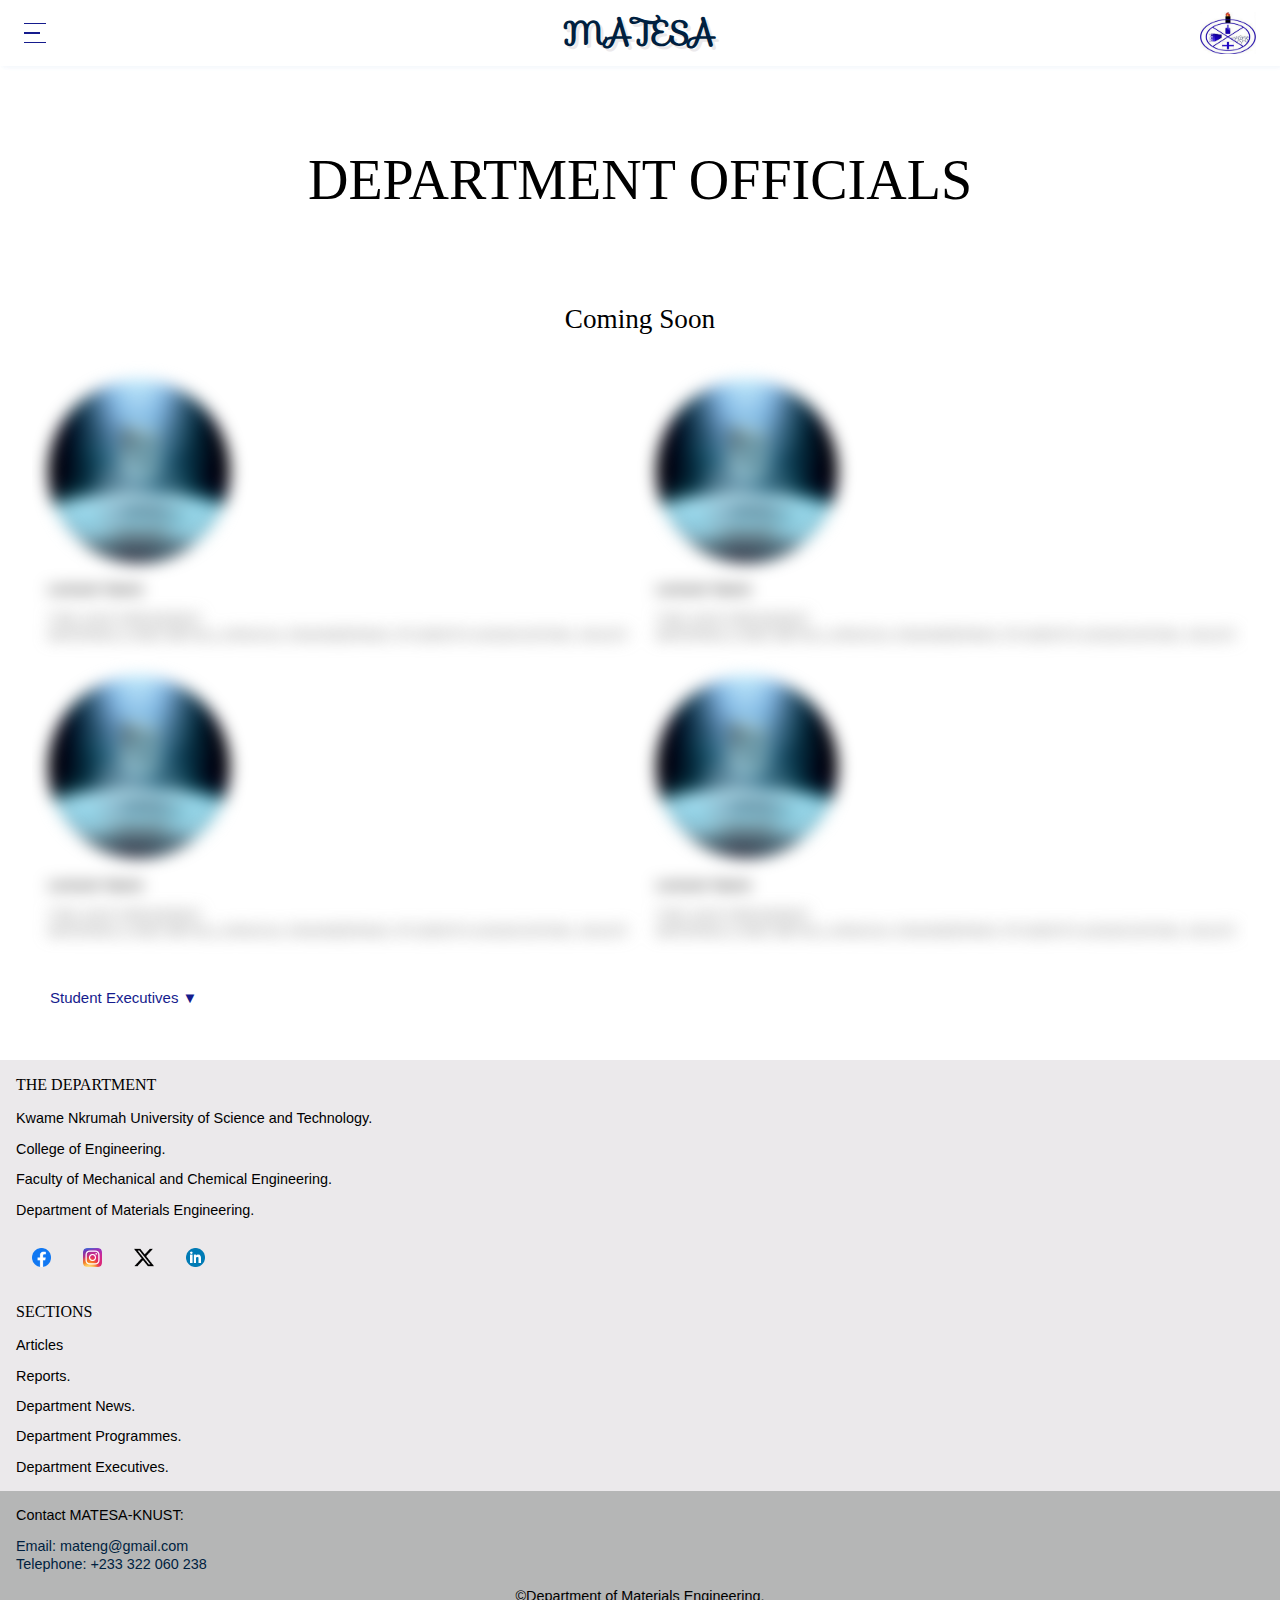
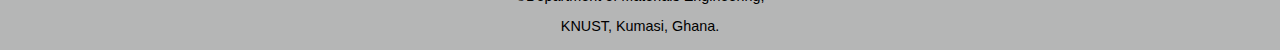
==== executives.html @ 15298bf7 "Add files via upload" ====
<!doctype html>
<html>
<head>
<link rel="icon" type="image/x-icon" href="images/matfav.jpg">
<title>MATESA-KNUST Executives</title>
<meta property="og:image" content="https://sly-j7.github.io/Matesa/images/matfav.jpg" />
    <meta name="description" content="This page talks about the student heads of MATESA. It also includes some officials of the materials engineering department ">
    <meta name="keywords" content="MATESA,MATESA KNUST,materials engineering,metallurgical engineering">
    <meta property="og:locale" content="en_US">
    <meta property="og:type" content="website">
    <meta property="og:title" content="MATESA-KNUST Executives">
    <meta property="og:description" content="This page talks about the student heads of MATESA. It also includes some officials of the materials engineering department ">
    <meta property="og:url" content="https://sly-j7.github.io/Matesa/executives.html">
    <meta property="og:site_name" content="MATESA-KNUST Executives">
<meta charset="utf-8">
<meta name="viewport" content="width=device-width, initial-scale=1">
<meta http-equiv="X-UA-Compatible" content="IE=edge">
<link rel="stylesheet" href="https://cdnjs.cloudflare.com/ajax/libs/font-awesome/4.7.0/css/font-awesome.min.css">
<link rel="stylesheet" type="text/css" href="matesa.css" >
<script type="text/javascript" src="matesa.js"></script>

<style>
.content
{
  background-color: white;
  width: 100%;
}
.officials
{
  background-color: white;
  color: #151B8D;
  cursor: pointer;
  padding: 18px;
  width: 100%;
  border: none;
  text-align: left;
  outline: none;
  font-size: 15px;
  transition: ;
}
.panel
{
  padding: 0 18px;
  background-color: white;
  max-height: 0;
  overflow: hidden;
  transition: max-height 0.2s ease-out;
}
.people
{
  width: 100%;
  height: auto;
  white-space: nowrap;
  overflow-x: auto;
  display: flex;
  flex-direction: row;
  position: relative;
}
.p1
{
  background-color: white;
  margin: 1.5em;
  width: 20em;
  height: auto;
  object-fit: fill;
  aspect-ratio: 4/3;
  white-space: normal;
  border-radius: 5%;
  position: relative;
  box-shadow: 0 4px 8px 0 #F2F6FB, 0 6px 20px 0 #F2F6FB;
}
.p1 img
{
  width: 100%;
  aspect-ratio: 24/28;
  object-fit: fill;
  padding: 0;
  margin: auto;
  display: block;
  position: relative;
}
.p1 p
{
  padding: 2em;
  width: 90%;
  text-align: left;
  margin: auto;
  display: block;
  padding: 0.5em;
  font-family:Helvetica, sans-serif	;
}
p{font-family:Helvetica, sans-serif	;}
.exeImage
{
 width: 70%; 
 margin: auto; 
 aspect-ratio: 1/1; 
 border-radius: 50%;
}
@media only screen and (min-width: 550px) {
.exeImage
{
 width: 50%;
 }
}
@media only screen and (min-width: 800px) {
.exeImage
{
 width: 30%;
 }
}
</style>



</head>

<!-- side navigation menu -->
<div id="mySidenav" class="sidenav">
<a href="javascript:void(0)" class="closebtn" onclick="closeNav()">&times;</a>
  <a href="index.html">Home</a>
  <a href="Programs.html">Programs</a>
  <a onclick="message()">Articles</a>
  <a onclick="reports.html">Reports</a>
   <a href="MIH.html">The MIH</a>
  <a href="aboutmatesa.html">About MATESA</a>
  <a href="executives.html">MATESA Executives</a>
  <a onclick="message()">Contact</a>
</div>

<div id="main">
<!-- Add all page content inside this div are pushed when the sidenav is in action-->



             <body id="body">
<div class="content">
<br />
<br />

<h2 style="text-align: center;">DEPARTMENT OFFICIALS</h2>


<br />
<h3 style="text-align:center;">Coming Soon</h3>
<br />
<div style="width:100%; margin:0 1em;filter: blur(0.5em);
  -webkit-filter: blur(0.5em);">

<div style="width: 50%; float:right;">

<img src="matpictures/I8.jpg" class="exeImage" alt="Department executives" />
<p><b>Lecturer Name</b><p/>
<p style="color: #808080;text-transform: uppercase;">The Vice President.<br />
Materials and Metallurgical Engineering Students Association, KNUST.
</p>

<br />

<img src="matpictures/I8.jpg" class="exeImage" alt="Department executives" />
<p><b>Lecturer Name</b><p/>
<p style="color: #808080;text-transform: uppercase;">The Vice President.<br />
Materials and Metallurgical Engineering Students Association, KNUST.
</p>

</div>
<!-- left section of members -->

<div style="width: 50%; float: left;">

<img src="matpictures/I8.jpg" class="exeImage" alt="Department executives"/>
<p><b>Lecturer Name</b><p/>
<p style="color: #808080;text-transform: uppercase;">The Vice President.<br />
Materials and Metallurgical Engineering Students Association, KNUST.
</p>

<br />

<img src="matpictures/I8.jpg" class="exeImage" alt="Department executives" />
<p><b>Lecturer Name</b><p/>
<p style="color: #808080;text-transform: uppercase;">The Vice President.<br />
Materials and Metallurgical Engineering Students Association, KNUST.
</p>
<br />
</div>

</div>


<br />
<!-- Section of Student Executives-->
<button class="officials">Student Executives &#x25BC;</button>
<div class="panel">
<!-- Panel content -->
<h3>Student Executives</h3>
<!-- beginning of report div -->
<div class="people">

<div class="p1">
<img src="matExecutives/president.JPG" alt="Andrew Newlands" />
<h4 style="text-align:center;">Andrew Senam Newlands Tsini</h4>
<ul>
<li>Status: <br />President</li><br />
<li>Program of Study: <br /> Materials Engineering
</li><br />
<li>Engineering Interest: <br />Materials failure and non destructive testing</li><br />
<li>Email: <br /><a href="mailto:se.newlands09@gmail.com">se.newlands09@gmail.com</a></li>
</ul>
 </div>
<!-- end of r1 div -->

<div class="p1">
<img src="matExecutives/Wo.jpg" alt="Eshun Liza"/ style="aspect-ratio:4/5">
<h4 style="text-align:center;">Eshun Liza</h4>
<ul>
<li>Status: <br />Women's Commissioner</li><br />
<li>Program of Study: <br /> Materials Engineering
</li><br />
<li>Engineering Interest: <br />Entrepreneurship</li><br />
<li>Email: <br /><a href="mailto:leshun5@st.knust.edu.gh">leshun5@st.knust.edu.gh</a></li>
</ul>
 </div>
<!-- end of r1 div -->

<div class="p1">
<img src="matExecutives/financial.JPG" alt="Adom Anthony" />
<h4 style="text-align:center;">Adom Anthony</h4>
<ul>
<li>Status: <br />Financial Secretary</li><br />
<li>Program of Study: <br /> Materials Engineering
</li><br />
<li>Engineering Interest: <br />Ceramics and Composites</li><br />
<li>Email: <br /><a href="mailto:anthonyadom98@gmail.com">anthonyadom98@gmail.com</a></li>
</ul>
 </div>
<!-- end of r1 div -->

<div class="p1">
<img src="matExecutives/organa.JPG" alt="Theophilus Buckman Baidoo" />
<h4 style="text-align:center;">Theophilus Buckman Baidoo</h4>
<ul>
<li>Status: <br />Organizing Secretary</li><br />
<li>Program of Study: <br /> Metallurgical Engineering
</li><br />
<li>Engineering Interest: <br />Mineral Processing</li><br />
<li>Email: <br /><a href="mailto:anthonyadom98@gmail.com">anthonyadom98@gmail.com</a></li>
</ul>
 </div>
<!-- end of r1 div -->

<div class="p1">
<img src="matExecutives/pro.JPG" alt="Berkye Joana Gyaamah"/>
<h4 style="text-align:center;">Berkye Joana Gyaamah</h4>
<ul>
<li>Status: <br />PRO</li><br />
<li>Program of Study: <br /> Materials Engineering
</li><br />
<li>Engineering Interest: <br />Materials failure and non destructive testing</li><br />
<li>Email: <br /><a href="mailto:gyaamahberkye@gmail.com">gyaamahberkye@gmail.com</a></li>
</ul>
 </div>
<!-- end of r1 div -->


</div>
<!-- end of report div -->

</div>
<!-- end of panel -->
<!-- end of section -->



<script type="text/javascript">
var acc = document.getElementsByClassName("officials");
var i;

for (i = 0; i < acc.length; i++) {
  acc[i].addEventListener("click", function() {
    this.classList.toggle("active");
    var panel = this.nextElementSibling;
    if (panel.style.maxHeight) {
      panel.style.maxHeight = null;
    } else {
      panel.style.maxHeight = panel.scrollHeight + "px";
    } 
  });
}
</script>
</div>
</body>



<br />
<br />

<footer>
<script type=text/javascript src="footer3.js">
</script>
</footer>
</div>
</html>
---- matesa.css ----
html
{
 margin: 0;
 padding: 0;
 scroll-behavior: smooth;
}
header, .header
{
  background-color: white;
  height: auto;
  position: relative;
  width: 100%;
  display: flex;
  flex-direction: row;
  align-items: baseline;
  top: 0;
  z-index: 100;
  padding: 0;
  margin: 0;
  text-align: center;
  box-shadow: 3px 0 6px 0 #F2F6FB,3px 0 6px 0 #F2F6FB;
  box-sizing: border-box;
}
.leftDiv
{
width: 30%;
display: flex;
flex-direction: row;
align-items: baseline;
margin: auto;
}
.centerDiv
{
width: 40%;
display: flex;
flex-direction: row;
 justify-content: center;
 align-items: baseline;
 margin: 0.5em 0;
}
.rightDiv
{
width: 30%;
display: flex;
flex-direction: row;
align-items: baseline;
margin: auto;
}
@media only screen and (min-width: 550px){
  /* For desktop: */
.header { 
  width: 100%; 
  padding: 0; 
  margin: 0;
  height: auto;
  }
}
.container
{
  display: block;
  cursor: pointer;
  float: left;
  position: relative;
  margin: auto 0 auto 0.5em;
  box-sizing: border-box;
}
.bar2
{
  width: 0.8em;
  aspect-ratio; 4/3;
  height: 0.1em;
  background-color: #151B8D;
  margin: 0.3em 0;
  transition: 0.4s;
  object-fit: fill;
}
.bar1, .bar3
{
  width: 1.1em;
  height: 0.1em;
  aspect-ratio; 4/3;
  background-color: #151B8D;
  margin: 0.1em 0;
  transition: 0.4s;
  object-fit: fill;
}
@media only screen and (min-width: 1000px){
  /* For desktop: */
.bar2 {
  width: 1em;
  height: 0.1em;
  margin: 0.5em 0;
  }
.bar1, .bar3 {
  width: 1.4em;
  height: 0.1em;
  margin: 0.3em 0;
  }
}
h1
{
  position: relative;
  font-weight: 700;
  color: #151B8D;
  font-size: 1.3em;
  font-family: "Sofia", sans-serif;
  text-align: center;
  padding: 0;
  margin: auto;
  display: block;
  text-shadow: 0.1em 0.1em #EBE9EB;
}
.matLogo
{
  width: 30%;
  aspect-ratio: 4/3;
  position: relative;
  padding: 0;
  margin:  auto 0.5em auto auto;;
  display: block;
  float: right;
}
@media only screen and (min-width: 600px){
.matLogo
{ 
  width: 3em;
  aspect-ratio: 4/3;
  position: relative;
  padding: 0;
  margin: auto 1.5em auto auto;
  display: block;
  float: right;
 }
.container
{
  margin: auto 0 auto 1.5em;
 }
}
@media only screen and (min-width: 850px) {
.matLogo
{
  width: 3.5em;
  aspect-ratio: 4/3;
  position: relative;
  padding: 0;
  margin: auto 1.5em auto auto;
  display: block;
  float: right;
 }
.container
{
  margin: auto 0 auto 1.5em;
 }
}
.content
{
   margin: 0.5em;
   padding: 0;
   display: block;
   position: relative;
   background-color: white;
   width: 98%;
   height: auto;
   overflow: clip;
   margin: auto;
   box-sizing: border-box;
   font-family:Helvetica, Verdana,Arial,sans-serif	;
}
@media only screen and (min-width: 550px){
.content
{
 width: 95%;
 height: 50%;
 margin: auto;
 display: block;
 }
h1
{
position: relative;
  font-weight: 700;
  color: #151B8D;
  font-size: 2em;
  text-align: center;
  padding: 0;
  margin: auto;
  display: block;
  text-shadow: 0.1em 0.1em #EBE9EB;
 }
}
@media only screen and (min-width: 850px) {
h1
{
  text-align: center;
  margin: auto;
 }
}
.sidenav
{
  height: 100%;
  width: 0; /* 0 width - changes with JavaScript */
  position: fixed;
  top: 0; /* Stay at the top */
  left: 0;
  background-color: #270e59;
  overflow-x: hidden;
  padding-top: 2em; /* Place content 60px from the top */
  transition: 0.5s; /* 0.5 second transition effect to slide in the sidenav */
  z-index: 200;
}
.sidenav a
{
  padding: 0.5em 0.5em 0.5em 0.5em;
  text-decoration: none;
  font-size: 1.1em;
  color: #818181;
  display: block;
  transition: 0.3s;
  margin-left: 1.5em;
}
.sidenav a:hover
{
  color: #f1f1f1;
}

/* Position and style the close button (top right corner) */
.sidenav .closebtn
{
  position: absolute;
  top: 0;
  right: 1em;
  font-size: 2.5em;
  margin-left: ;
  float: right;
}

/* Style page content - use this if you want to push the page content to the right when you open the side navigation */
#main {
  transition: margin-left .5s;
  padding: 0;
  margin: 0;
  width: 100%;
  position: -webkit-sticky;
  position: sticky;
  display: flex;
  overflow: scroll;
  flex-direction: column;
  height: auto;
  font-family:Helvetica, Verdana,Arial,sans-serif	;
}
/* On smaller screens, where height is less than 450px, change the style of the sidenav (less padding and a smaller font size) */
@media screen and (max-height: 450px) {
  .sidenav {padding-top: 15px;}
  .sidenav a {font-size: 18px;}
}
.sticky
{
 opacity: 1;
 z-index: 100;
}
/* Rotate first bar */
.change .bar1 {
  transform: translate(0, 11px) rotate(-45deg);
}

/* Fade out the second bar */
.change .bar2 {opacity: 0;}

/* Rotate last bar */
.change .bar3 {
  transform: translate(0, -11px) rotate(45deg);
}
/* Style all font awesome icons */
body
{
 padding: 0;
 top: 0;
 margin: auto;
 width: 100%;
 position: relative;
 z-index: -1;
 background-color: white;
 color: black;
 overflow: scroll;
 height: auto;
 display: flex;
 flex-direction: column;
 box-sizing: border-box;
 font-family:Helvetica, Verdana,Arial,sans-serif	;
}
.fa
{
  padding: 20px;
  font-size: 1em;
  width: 5vw;
  text-align: center;
  text-decoration: none;
  background-color: ;
  color: #001F3F;
  border-radius: 50%;
}
/* hover effect*/
.fa:hover
{
 opacity: 0.7;
}
p
{
  font-size: 0.9em;
  color: ;
  font-family:Helvetica, Verdana,Arial,sans-serif	;
  font-weight: 100;
}
h2
{
  font-size: 2em;
  color: black;
  font-family: Didot, serif;
  font-weight: 100;
}
@media screen and (min-width: 650px) {
h2
{
  font-size: 3.5em;
 }
.blogDate
{
 font-size: 2em;
 }
}
h3
{
  font-size: 1.7em;
  font-family: Didot, serif;
  font-weight: 100;
  color: ;
}
h4
{
  float: center;
  text-align: center;
  margin-top: 1.5em;
  color: black;
  font-family: Bodoni Moda;
}
.blogDate
{
 margin-left: 2vw; 
 font-family: Bodoni Moda; 
 color: black;
 font-size: 1em;
}
.comment
{
  font-size: 1em;
  color: #808080;
  margin-top: 0;
  width: 80%;
  margin: auto auto auto auto;
}
.date
{
  color: #808080;
  text-align: right;
  position: relative;
}
.across
{
  max-width: 100%;
  aspect-ratio: 21/9;
  padding: 0;
  margin: 0;
  background-size: cover;
  box-sizing: border-box;
  display: block;
}
.inside
{
  max-width: 70%;
  aspect-ratio: 4/3;
  display: block;
  margin: auto;
  box-sizing: border-box;
}
.wide
{
  width: 100%;
  aspect-ratio: 21/9;
  margin: auto;
  background-size: cover;
  display: block;
  box-sizing: border-box;
}
.media
{
  width: 100%;
  height: auto;
  display: block;
  margin: auto;
  box-sizing: border-box;
}
.media img
{
  width: 90%;
  margin: auto;
  display: block;
  float: none;
  aspect-ratio: 16/9;
  box-sizing: border-box;
}
.media figcaption
{
  width: 90%;
  margin: auto;
  color: #3E3B39;
  font-family:Helvetica, Verdana,Arial,sans-serif	;
}
hr
{
  height: 0.4em;
  background: black;
  width: 95%;
  display: block;
  margin: auto;
}
ol
{
  font-size: 2.vh;
  margin-left: 2vw;
  margin-right: 2vw;
  color: #3E3B39;
}
.news
{
  width: 95%;
  padding: 1vh 1vh 1vh 1vh;
  position: relative;
  margin: auto;
  box-shadow: 0 4px 8px 0 rgba(0, 0, 0, 0.2), 0 6px 20px 0 rgba(0, 0, 0, 0.19);
  display: block;
  box-sizing: border-box;
}
a
{
  text-decoration: none;
  color: #001F3F;
  padding: 0;
  margin: 0;
}
button 
{
  position: relative;
  background-color: #001F3F;
  border: none;
  font-size: 1em;
  color: #FFFFFF;
  padding: 10px;
  width: auto;
  text-align: center;
  transition-duration: 0.4s;
  text-decoration: none;
  overflow: hidden;
  cursor: pointer;
  margin: auto;
  display: block;
}
button:after
{
  content: "";
  background: #f1f1f1;
  display: block;
  position: absolute;
  padding-top: 300%;
  padding-left: 350%;
  margin-left: -20px !important;
  margin-top: -120%;
  opacity: 0;
  transition: all 0.8s
}
button:active:after
{
  padding: 0;
  margin: 0;
  opacity: 1;
  transition: 0s;
}
.about
{
  margin: auto;
  width: 93%;
  background-color: white;
  border-radius: 1.5%;
  padding: 2px 16px;
  box-shadow: 0 4px 8px 0 rgba(0, 0, 0, 0.2), 0 6px 20px 0 rgba(0, 0, 0, 0.19);
  transition: 0.3s;
  text-align: left;
  color: black;
  display: block;
  position: relative;
  z-index: 0;
  box-sizing: border-box;
}
.report
{
  width: 100%;
  height: auto;
  white-space: nowrap;
  overflow-x: auto;
  display: flex;
  flex-direction: row;
  box-sizing: border-box;
}
.r1
{
  background-color: white;
  margin: 1.5em;
  width: 15em;
  white-space: normal;
  border-radius: 5%;
  position: relative;
  box-shadow: 0 4px 8px 0 #F2F6FB, 0 6px 20px 0 #F2F6FB;
  box-sizing: border-box;
}
.r1 img, .r1Adv img
{
  width: 15em;
  aspect-ratio: 4/3;
  padding: 0;
  margin:0;
  display: block;
  position: relative;
  box-sizing: border-box;
}
.r1 p, .r1Adv p
{
  padding: 2em;
  width: 90%;
  text-align: left;
  margin: auto;
}
figure
{
  width: 100%;
  position: relative;
  height: auto;
  display: block;
  box-sizing: border-box;
}
figcaption
{
  width: 55%;
  float: right;
  color: #3E3B39;
  font-family:Helvetica, Verdana,Arial,sans-serif	;
  font-size: 1em;
  display: block;
  position: relative;
  margin: auto;
}
.articles
{
  margin: auto;
  width: 2px 16px;
  background-color: white;
  border-radius: ;
  padding: 10px 10px;
  box-shadow: 0 4px 8px 0 #F2F6FB, 0 6px 20px 0 #F2F6FB;
  transition: 0.3s;
  text-align: left;
  color: black;
  display: block;
  position: relative;
  z-index: 0;
  box-sizing: border-box;
}
.cube
{
  width: 100%;
  float: ;
  aspect-ratio: 16/9;
  border-radius: ;
  display: block;
  margin: auto;
}
@media only screen and (min-width: 850px) {
.cube 
{
  width: 50%;
  margin: auto auto auto 0;
  padding: 2em;
  float: left;
 }
}
.blog
{
  position: relative;
  padding: 1em;
  background: white;
  margin: auto;
  width: 95%;
  box-sizing: border-box;
}
.blog::first-letter
{
  font-size: 5em;
}
footer
{
 display:flex;
 flex-direction: column;
 white-space:nowrap;
 box-sizing: border-box;
}
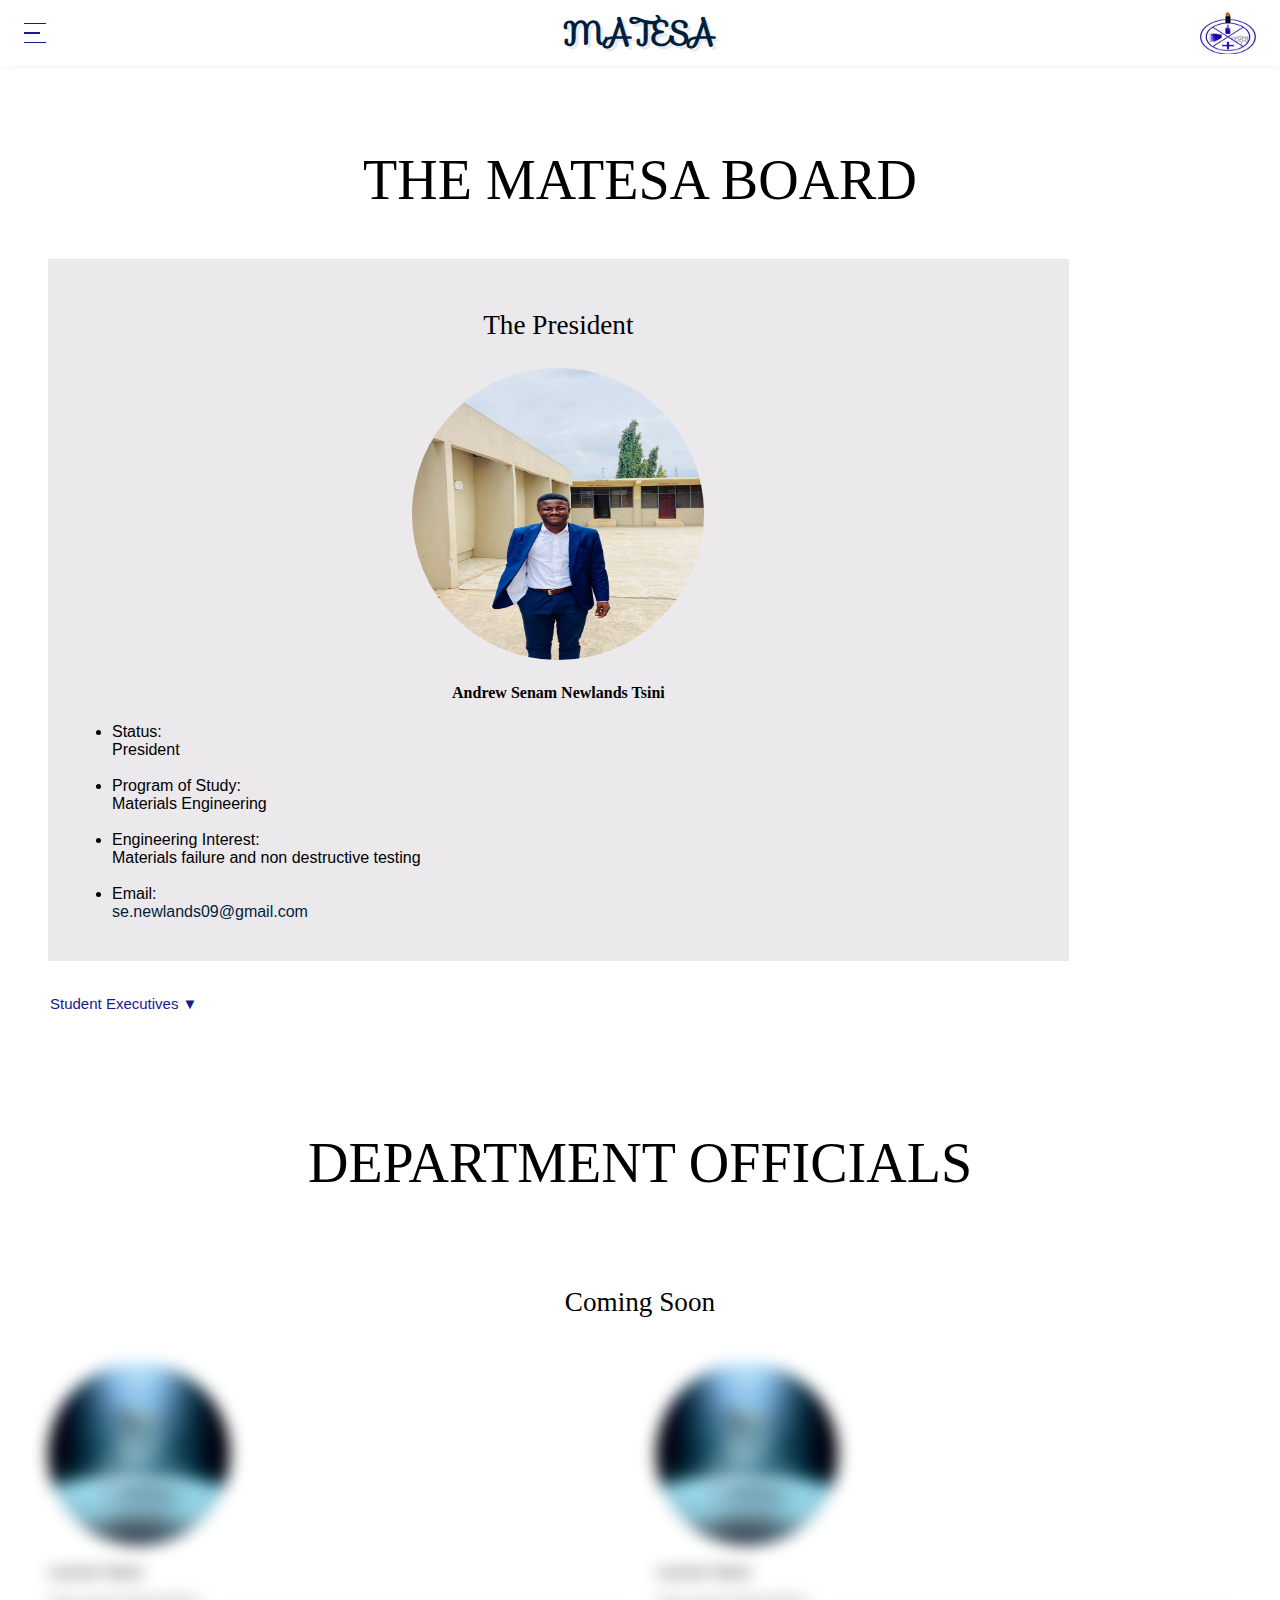
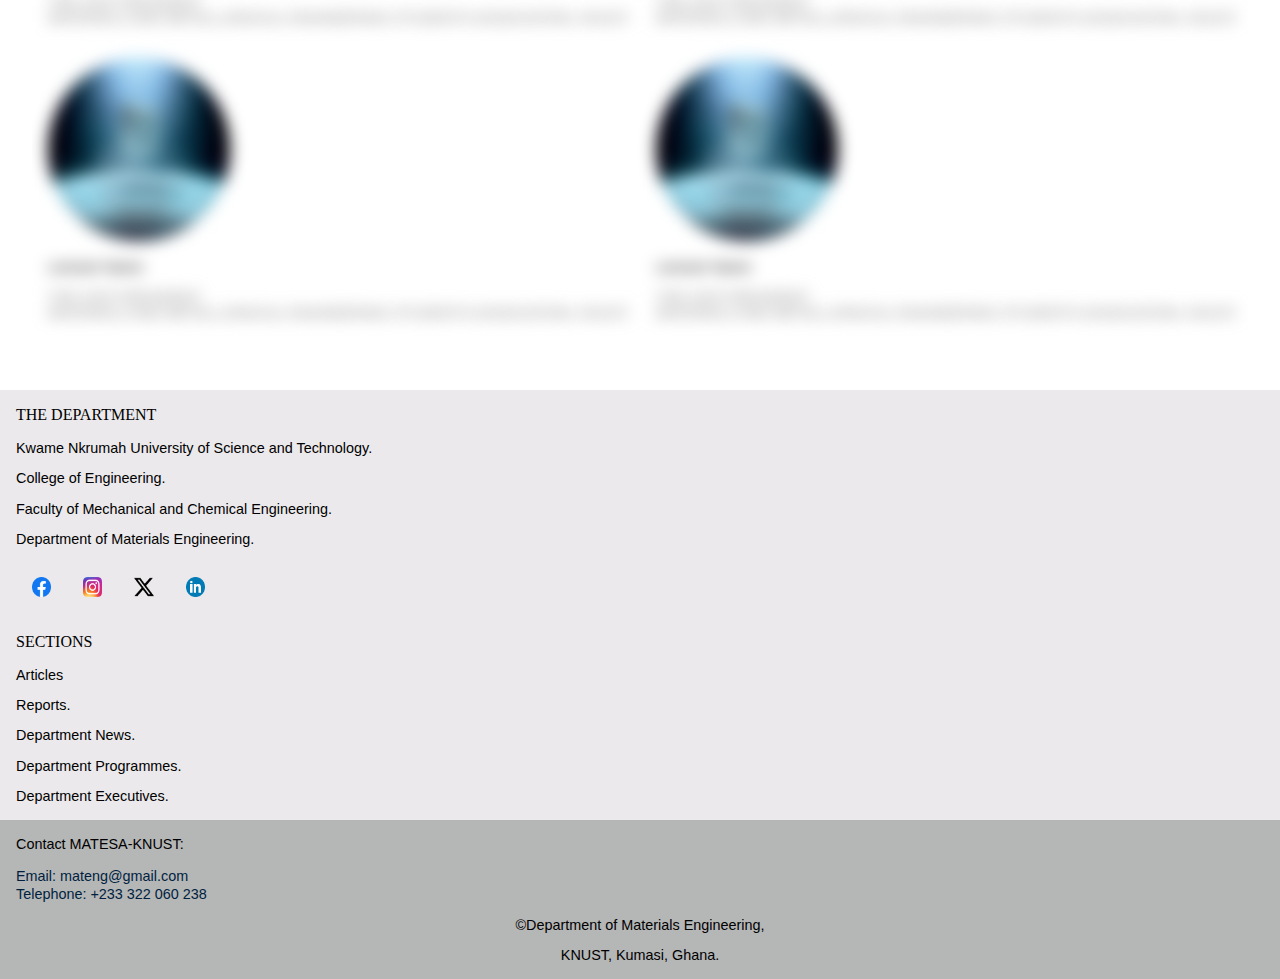
==== commit 0af24a4e: "Add files via upload" ====
--- a/executives.html
+++ b/executives.html
@@ -3,13 +3,13 @@
 <head>
 <link rel="icon" type="image/x-icon" href="images/matfav.jpg">
 <title>MATESA-KNUST Executives</title>
-<meta property="og:image" content="https://sly-j7.github.io/Matesa/images/matfav.jpg" />
-    <meta name="description" content="This page talks about the student heads of MATESA. It also includes some officials of the materials engineering department ">
+<meta property="og:image" content="https://sly-j7.github.io/Matesa/matExecutives/executives.PNG" />
+    <meta name="description" content="Meet the Executive Heads of the Materials and Metallurgical Student Association (MATESA) of KNUST! Our dynamic leadership team is dedicated to fostering academic excellence, promoting professional development, and enhancing student engagement in materials science and metallurgy. Led by our visionary President, supported by a proactive Vice President, and backed by a skilled team of secretaries, treasurers, and event coordinators, MATESA is committed to creating a vibrant community for all students. Join us as we innovate, collaborate, and pave the way for future leaders in the field!">
     <meta name="keywords" content="MATESA,MATESA KNUST,materials engineering,metallurgical engineering">
     <meta property="og:locale" content="en_US">
     <meta property="og:type" content="website">
     <meta property="og:title" content="MATESA-KNUST Executives">
-    <meta property="og:description" content="This page talks about the student heads of MATESA. It also includes some officials of the materials engineering department ">
+    <meta property="og:description" content="Meet the Executive Heads of the Materials and Metallurgical Student Association (MATESA) of KNUST! Our dynamic leadership team is dedicated to fostering academic excellence, promoting professional development, and enhancing student engagement in materials science and metallurgy. Led by our visionary President, supported by a proactive Vice President, and backed by a skilled team of secretaries, treasurers, and event coordinators, MATESA is committed to creating a vibrant community for all students. Join us as we innovate, collaborate, and pave the way for future leaders in the field! ">
     <meta property="og:url" content="https://sly-j7.github.io/Matesa/executives.html">
     <meta property="og:site_name" content="MATESA-KNUST Executives">
 <meta charset="utf-8">
@@ -24,6 +24,22 @@
 {
   background-color: white;
   width: 100%;
+}
+.PresRegion
+{
+  background-color:#EBE9EB;
+  display:block;
+  margin:1em;
+  padding:1.5em;
+  width:80%;
+}
+.PresRegion img
+{
+  display:block;
+  margin:auto;width: 80%;
+  margin:auto;
+  aspect-ratio: 1/1;
+  border-radius: 50%;
 }
 .officials
 {
@@ -98,13 +114,13 @@
  border-radius: 50%;
 }
 @media only screen and (min-width: 550px) {
-.exeImage
+.exeImage, .PresRegion img
 {
  width: 50%;
  }
 }
 @media only screen and (min-width: 800px) {
-.exeImage
+.exeImage, .PresRegion img
 {
  width: 30%;
  }
@@ -138,56 +154,25 @@
 <br />
 <br />
 
-<h2 style="text-align: center;">DEPARTMENT OFFICIALS</h2>
-
-
-<br />
-<h3 style="text-align:center;">Coming Soon</h3>
-<br />
-<div style="width:100%; margin:0 1em;filter: blur(0.5em);
-  -webkit-filter: blur(0.5em);">
-
-<div style="width: 50%; float:right;">
-
-<img src="matpictures/I8.jpg" class="exeImage" alt="Department executives" />
-<p><b>Lecturer Name</b><p/>
-<p style="color: #808080;text-transform: uppercase;">The Vice President.<br />
-Materials and Metallurgical Engineering Students Association, KNUST.
-</p>
-
-<br />
-
-<img src="matpictures/I8.jpg" class="exeImage" alt="Department executives" />
-<p><b>Lecturer Name</b><p/>
-<p style="color: #808080;text-transform: uppercase;">The Vice President.<br />
-Materials and Metallurgical Engineering Students Association, KNUST.
-</p>
-
-</div>
-<!-- left section of members -->
-
-<div style="width: 50%; float: left;">
-
-<img src="matpictures/I8.jpg" class="exeImage" alt="Department executives"/>
-<p><b>Lecturer Name</b><p/>
-<p style="color: #808080;text-transform: uppercase;">The Vice President.<br />
-Materials and Metallurgical Engineering Students Association, KNUST.
-</p>
-
-<br />
-
-<img src="matpictures/I8.jpg" class="exeImage" alt="Department executives" />
-<p><b>Lecturer Name</b><p/>
-<p style="color: #808080;text-transform: uppercase;">The Vice President.<br />
-Materials and Metallurgical Engineering Students Association, KNUST.
-</p>
-<br />
-</div>
-
-</div>
-
-
-<br />
+
+<h2 style="text-align: center;">THE MATESA BOARD</h2>
+
+
+<div id="PresRegion" class="PresRegion">
+
+<h3 style="text-align:center">The President</h3>
+<img src="matExecutives/president.JPG" alt="Andrew Newlands" />
+<h4 style="text-align:center;">Andrew Senam Newlands Tsini</h4>
+<ul>
+<li>Status: <br />President</li><br />
+<li>Program of Study: <br /> Materials Engineering
+</li><br />
+<li>Engineering Interest: <br />Materials failure and non destructive testing</li><br />
+<li>Email: <br /><a href="mailto:se.newlands09@gmail.com">se.newlands09@gmail.com</a></li>
+</ul>
+</div>
+
+
 <!-- Section of Student Executives-->
 <button class="officials">Student Executives &#x25BC;</button>
 <div class="panel">
@@ -197,19 +182,6 @@
 <div class="people">
 
 <div class="p1">
-<img src="matExecutives/president.JPG" alt="Andrew Newlands" />
-<h4 style="text-align:center;">Andrew Senam Newlands Tsini</h4>
-<ul>
-<li>Status: <br />President</li><br />
-<li>Program of Study: <br /> Materials Engineering
-</li><br />
-<li>Engineering Interest: <br />Materials failure and non destructive testing</li><br />
-<li>Email: <br /><a href="mailto:se.newlands09@gmail.com">se.newlands09@gmail.com</a></li>
-</ul>
- </div>
-<!-- end of r1 div -->
-
-<div class="p1">
 <img src="matExecutives/Wo.jpg" alt="Eshun Liza"/ style="aspect-ratio:4/5">
 <h4 style="text-align:center;">Eshun Liza</h4>
 <ul>
@@ -269,6 +241,60 @@
 <!-- end of panel -->
 <!-- end of section -->
 
+
+<br />
+<br />
+<br />
+<h2 style="text-align: center;">DEPARTMENT OFFICIALS</h2>
+
+
+<br />
+<h3 style="text-align:center;">Coming Soon</h3>
+<br />
+<div style="width:100%; margin:0 1em;filter: blur(0.5em);
+  -webkit-filter: blur(0.5em);">
+
+<div style="width: 50%; float:right;">
+
+<img src="matpictures/I8.jpg" class="exeImage" alt="Department executives" />
+<p><b>Lecturer Name</b><p/>
+<p style="color: #808080;text-transform: uppercase;">The Vice President.<br />
+Materials and Metallurgical Engineering Students Association, KNUST.
+</p>
+
+<br />
+
+<img src="matpictures/I8.jpg" class="exeImage" alt="Department executives" />
+<p><b>Lecturer Name</b><p/>
+<p style="color: #808080;text-transform: uppercase;">The Vice President.<br />
+Materials and Metallurgical Engineering Students Association, KNUST.
+</p>
+
+</div>
+<!-- left section of members -->
+
+<div style="width: 50%; float: left;">
+
+<img src="matpictures/I8.jpg" class="exeImage" alt="Department executives"/>
+<p><b>Lecturer Name</b><p/>
+<p style="color: #808080;text-transform: uppercase;">The Vice President.<br />
+Materials and Metallurgical Engineering Students Association, KNUST.
+</p>
+
+<br />
+
+<img src="matpictures/I8.jpg" class="exeImage" alt="Department executives" />
+<p><b>Lecturer Name</b><p/>
+<p style="color: #808080;text-transform: uppercase;">The Vice President.<br />
+Materials and Metallurgical Engineering Students Association, KNUST.
+</p>
+<br />
+</div>
+
+</div>
+
+
+<br />
 
 
 <script type="text/javascript">
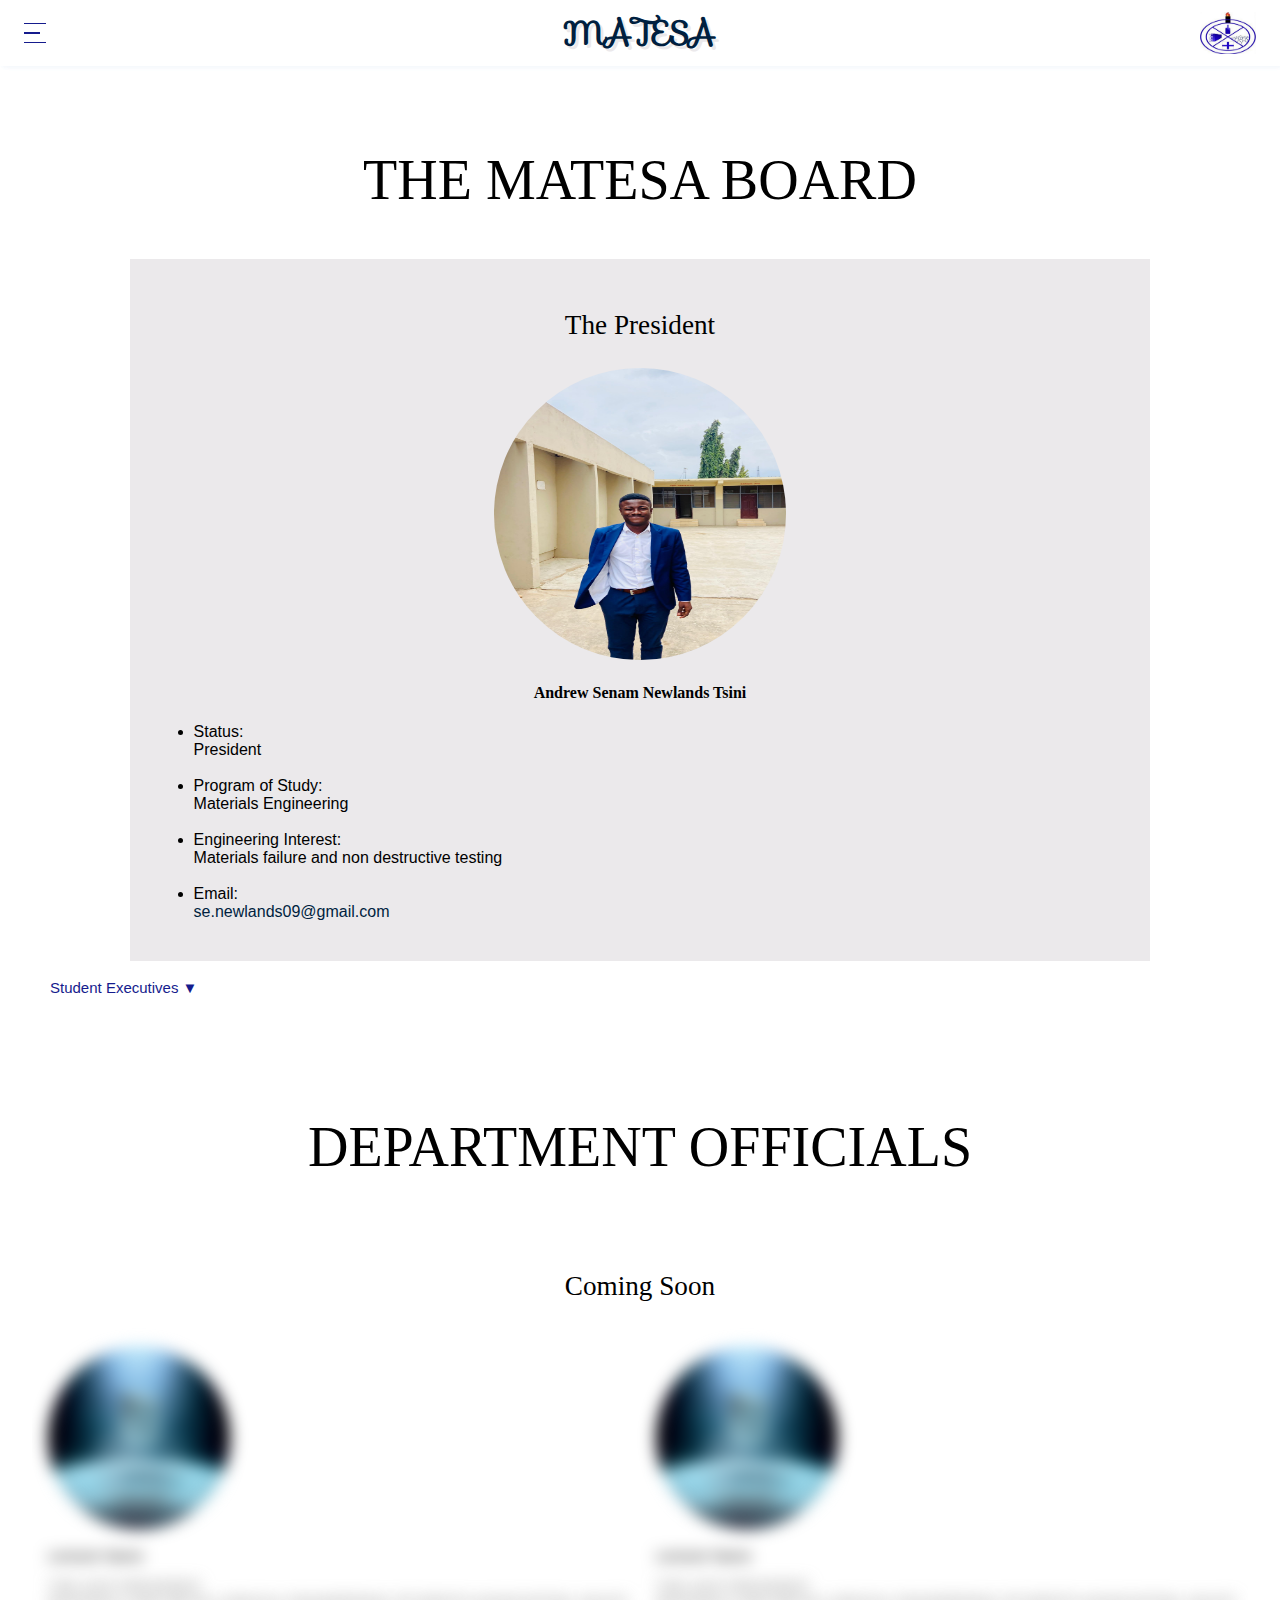
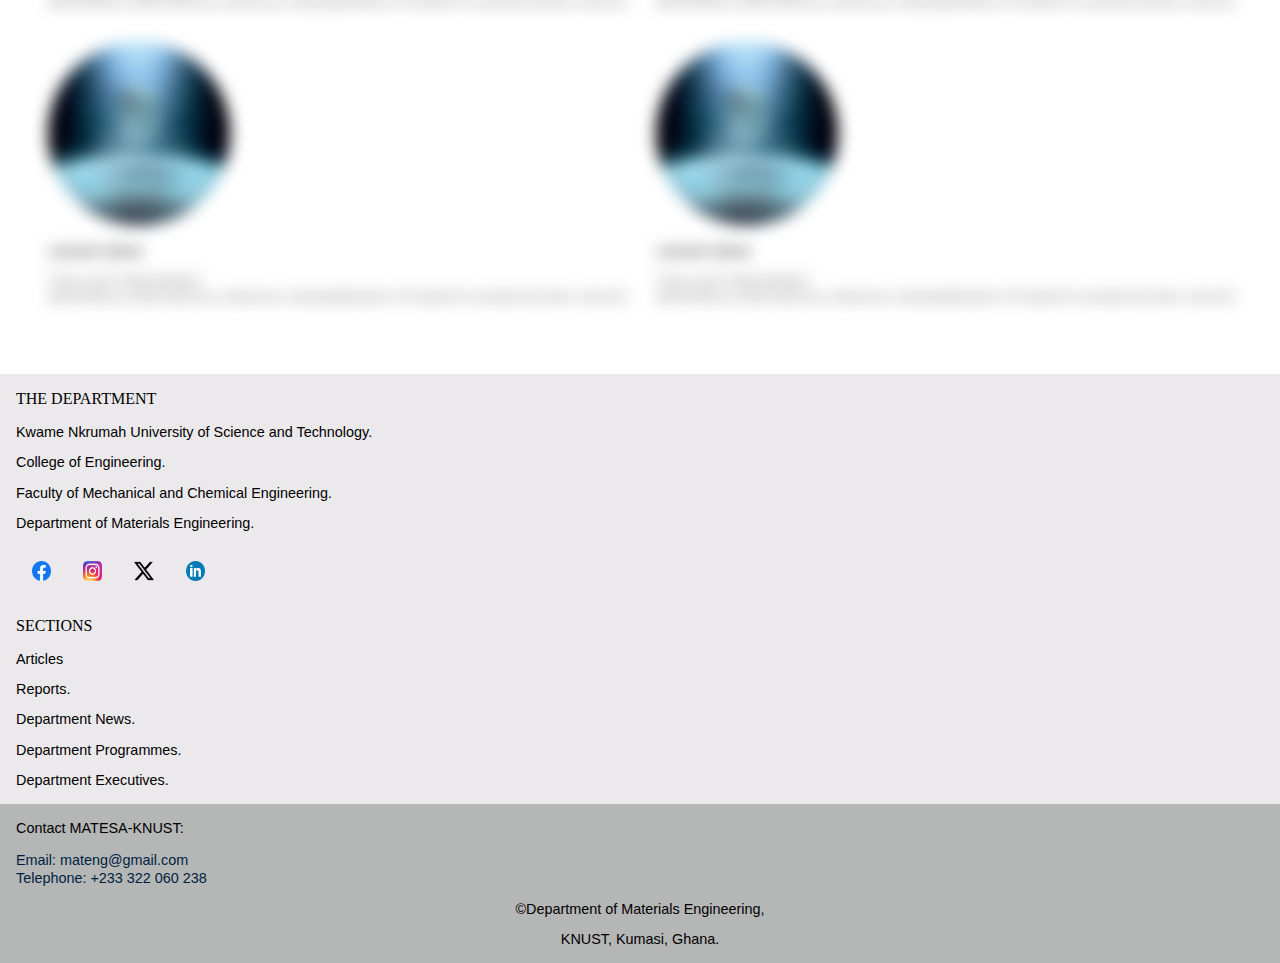
==== commit 514c1972: "Add files via upload" ====
--- a/executives.html
+++ b/executives.html
@@ -29,7 +29,8 @@
 {
   background-color:#EBE9EB;
   display:block;
-  margin:1em;
+  position: relative;
+  margin:auto;
   padding:1.5em;
   width:80%;
 }
